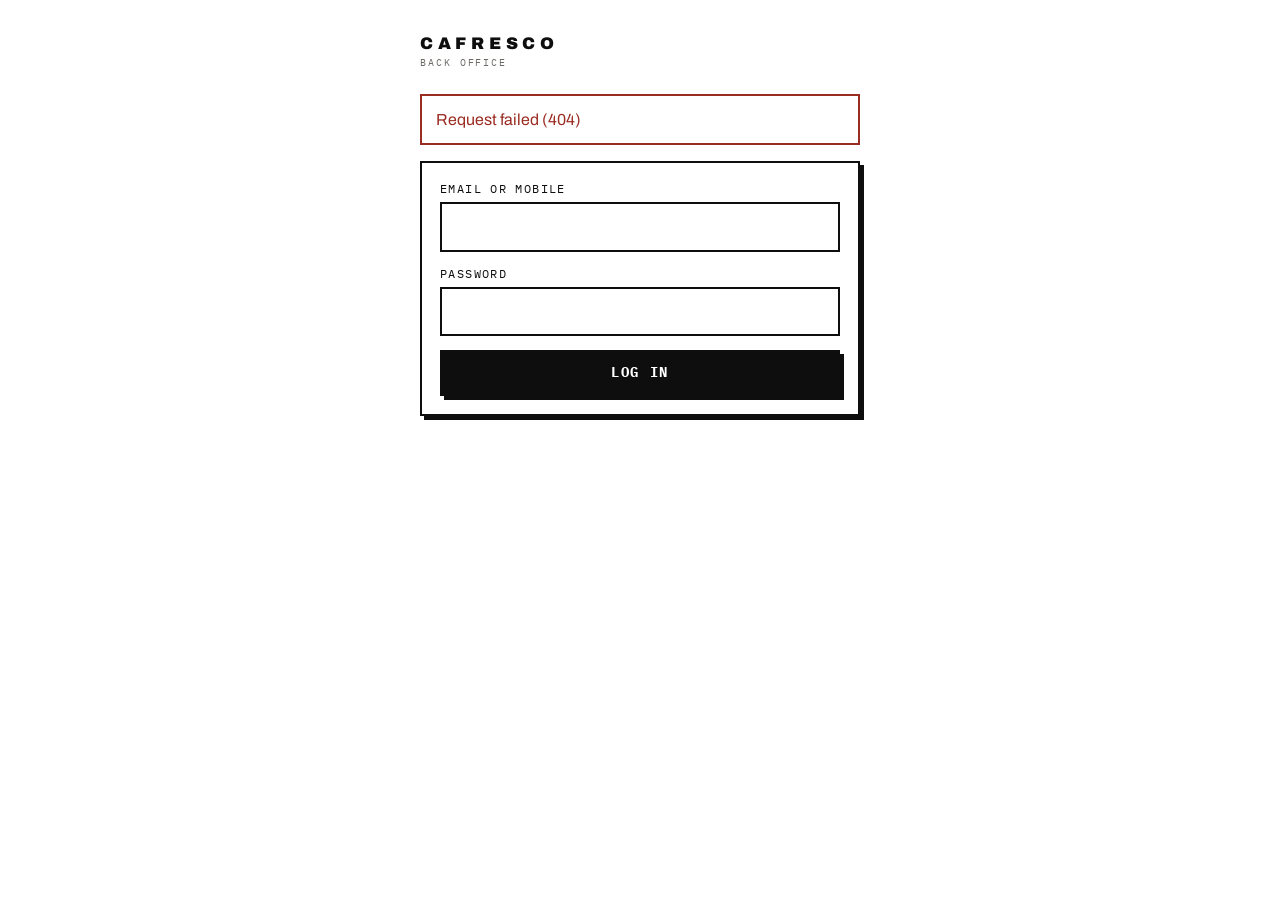
==== admin/index.html @ 38a341d1 "Build Cafresco ordering web app (PHP + MySQL PWA) Customer PWA with verified accounts, pickup/rider " ====
<!doctype html>
<html lang="en">
<head>
  <meta charset="utf-8">
  <meta name="viewport" content="width=device-width, initial-scale=1, viewport-fit=cover">
  <base href="/">
  <title>Cafresco · Admin</title>
  <meta name="robots" content="noindex">
  <meta name="theme-color" content="#0e0e0e">
  <link rel="manifest" href="manifest.webmanifest">
  <link rel="icon" href="assets/icons/icon.svg" type="image/svg+xml">
  <link rel="preconnect" href="https://fonts.googleapis.com">
  <link rel="preconnect" href="https://fonts.gstatic.com" crossorigin>
  <link href="https://fonts.googleapis.com/css2?family=Archivo:wght@400;600;800;900&family=IBM+Plex+Mono:wght@400;700&display=swap" rel="stylesheet">
  <link rel="stylesheet" href="assets/css/app.css?v=1">
</head>
<body>
  <div id="root"><div class="spinner"></div></div>
  <script src="assets/js/core.js?v=1"></script>
  <script src="assets/js/admin.js?v=1"></script>
</body>
</html>
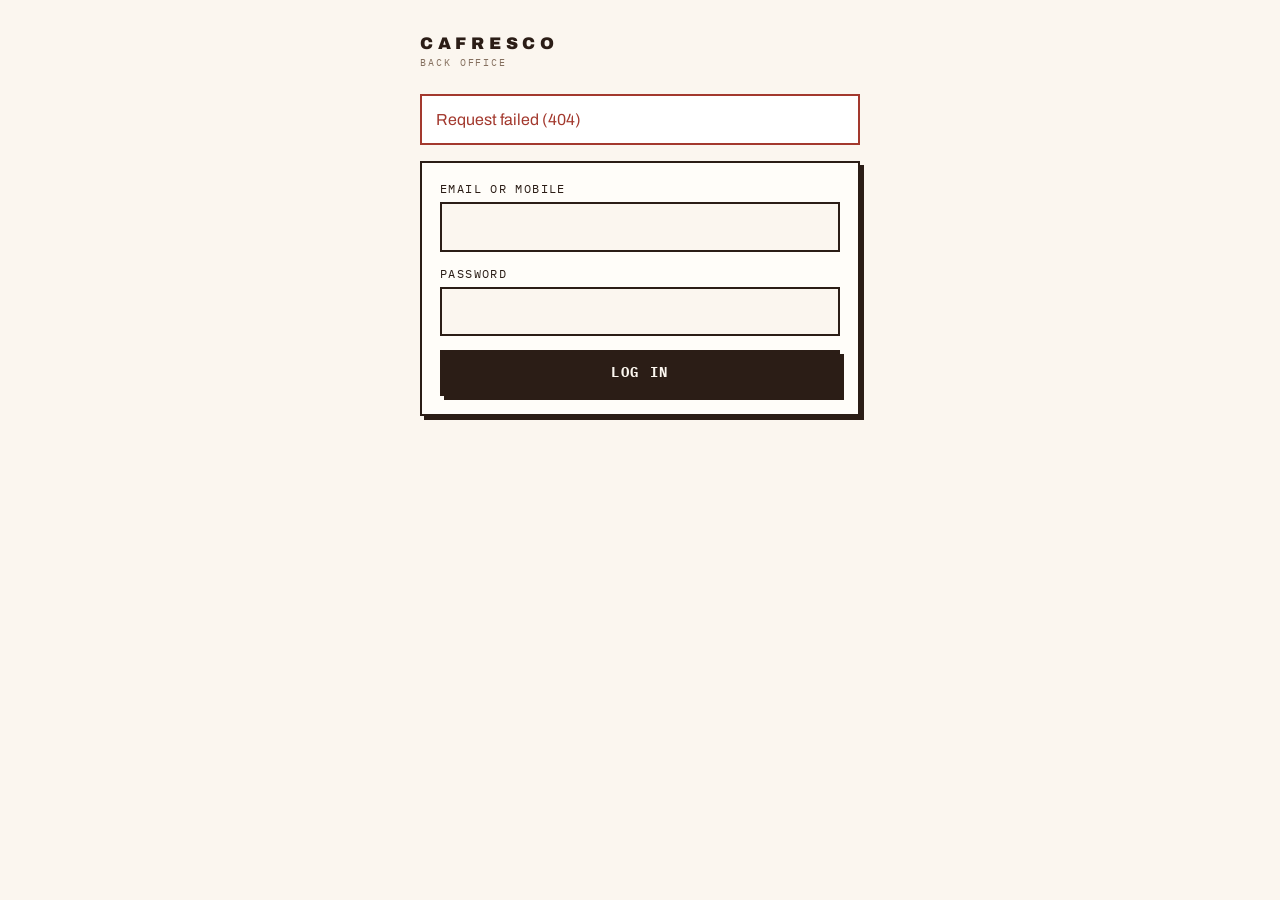
==== commit 128f708a: "Warm rebrand: text-only drink cards, moving banner, coffee guide, starter menu - Cream/espresso/blus" ====
--- a/admin/index.html
+++ b/admin/index.html
@@ -6,17 +6,17 @@
   <base href="/">
   <title>Cafresco · Admin</title>
   <meta name="robots" content="noindex">
-  <meta name="theme-color" content="#0e0e0e">
+  <meta name="theme-color" content="#2b1d16">
   <link rel="manifest" href="manifest.webmanifest">
   <link rel="icon" href="assets/icons/icon.svg" type="image/svg+xml">
   <link rel="preconnect" href="https://fonts.googleapis.com">
   <link rel="preconnect" href="https://fonts.gstatic.com" crossorigin>
-  <link href="https://fonts.googleapis.com/css2?family=Archivo:wght@400;600;800;900&family=IBM+Plex+Mono:wght@400;700&display=swap" rel="stylesheet">
-  <link rel="stylesheet" href="assets/css/app.css?v=1">
+  <link href="https://fonts.googleapis.com/css2?family=Archivo:wght@400;600;800;900&family=Caveat:wght@600;700&family=IBM+Plex+Mono:wght@400;700&display=swap" rel="stylesheet">
+  <link rel="stylesheet" href="assets/css/app.css?v=2">
 </head>
 <body>
   <div id="root"><div class="spinner"></div></div>
-  <script src="assets/js/core.js?v=1"></script>
-  <script src="assets/js/admin.js?v=1"></script>
+  <script src="assets/js/core.js?v=2"></script>
+  <script src="assets/js/admin.js?v=2"></script>
 </body>
 </html>
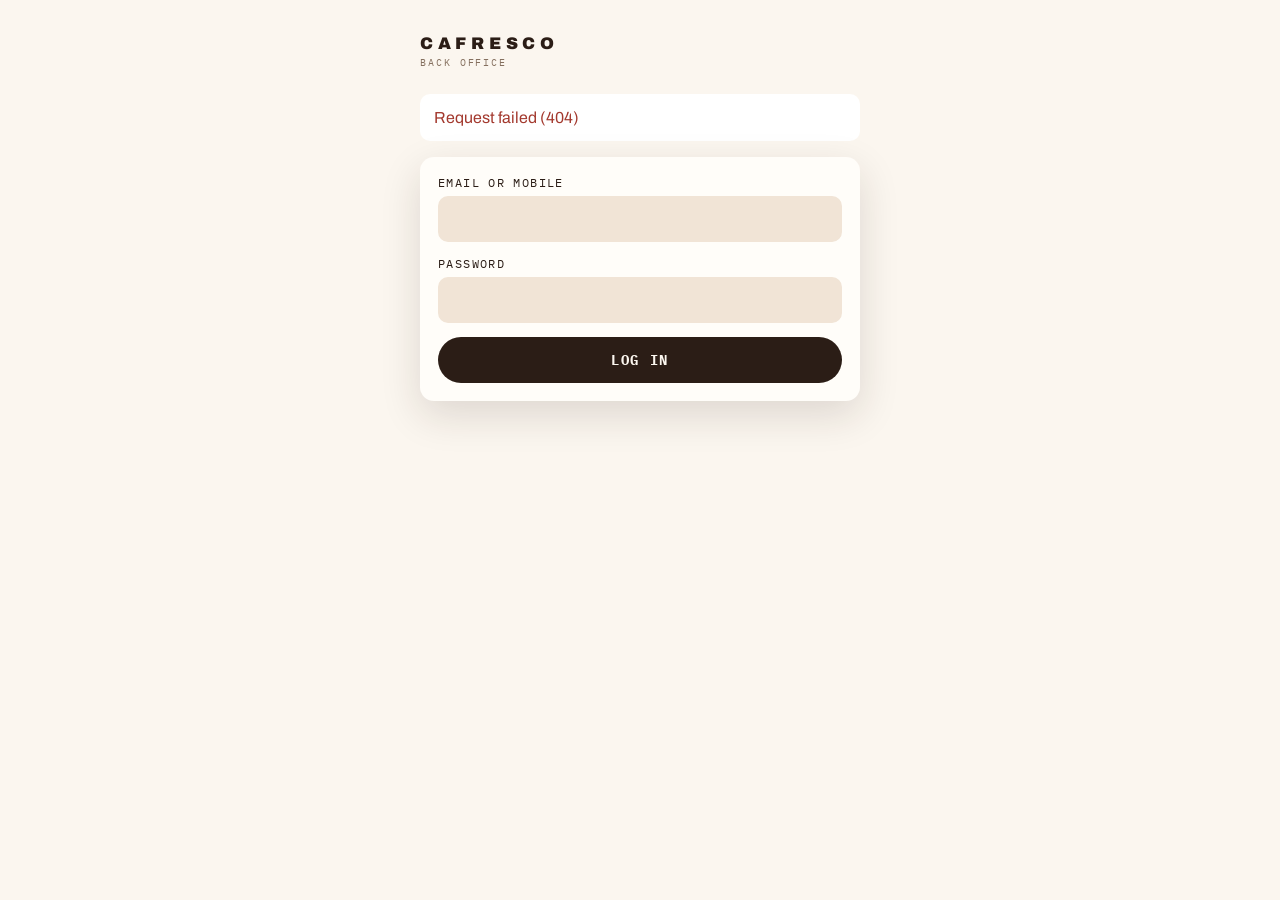
==== commit e39ef79e: "Borderless soft style with left-to-right hover sweep Removes outlines and hard shadows in favor of r" ====
--- a/admin/index.html
+++ b/admin/index.html
@@ -12,11 +12,11 @@
   <link rel="preconnect" href="https://fonts.googleapis.com">
   <link rel="preconnect" href="https://fonts.gstatic.com" crossorigin>
   <link href="https://fonts.googleapis.com/css2?family=Archivo:wght@400;600;800;900&family=Caveat:wght@600;700&family=IBM+Plex+Mono:wght@400;700&display=swap" rel="stylesheet">
-  <link rel="stylesheet" href="assets/css/app.css?v=2">
+  <link rel="stylesheet" href="assets/css/app.css?v=3">
 </head>
 <body>
   <div id="root"><div class="spinner"></div></div>
-  <script src="assets/js/core.js?v=2"></script>
-  <script src="assets/js/admin.js?v=2"></script>
+  <script src="assets/js/core.js?v=3"></script>
+  <script src="assets/js/admin.js?v=3"></script>
 </body>
 </html>
